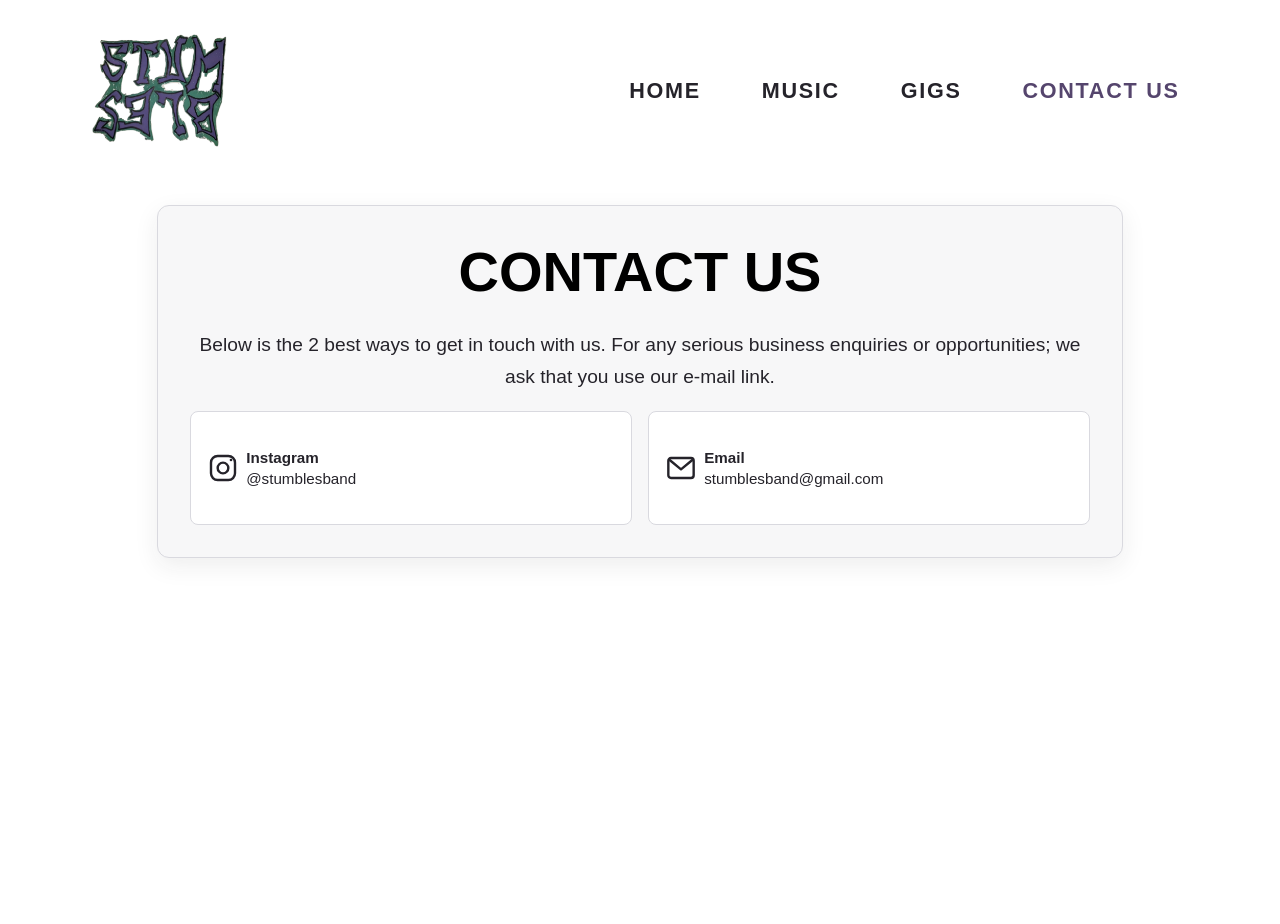
==== contact.html @ b95cb7bb "Add files via upload" ====
<!DOCTYPE html>
<html>
	<head>
		<title>Stumbles | Contact Us</title>
		<meta charset="UTF-8">
		<link rel="icon" href="translogo.png" type="image/png">
		<link rel="stylesheet" href="stylesheet.css">
	</head>
		
	<body>
		<div id="navbar">
			<a class="navbar-logo" href="index.html" aria-label="Stumbles home">
				<img src="translogo.png" alt="Stumbles">
			</a>
			<ul>
				<li><a href="index.html">HOME</a></li>
				<li><a href="music.html">MUSIC</a></li>
				<li><a href="gigs.html">GIGS</a></li>
				<li><a href="contact.html" aria-current="page">CONTACT US</a></li>
			</ul>
		</div>
		<div class="site-footer contact-panel">
			<h1>CONTACT US</h1>
            <p>Below is the 2 best ways to get in touch with us. For any serious business enquiries or opportunities; we ask that you use our e-mail link.</p>
			<div class="footer-links">
				<a class="contact-method" href="https://www.instagram.com/stumblesband" target="_blank" rel="noopener noreferrer">
					<svg viewBox="0 0 24 24" aria-hidden="true"><rect x="3" y="3" width="18" height="18" rx="5"></rect><circle cx="12" cy="12" r="4"></circle><circle class="icon-fill" cx="18" cy="6" r="1"></circle></svg>
					<span><strong>Instagram</strong><span>@stumblesband</span></span>
				</a>
				<a class="contact-method" href="mailto:stumblesband@gmail.com">
					<svg viewBox="0 0 24 24" aria-hidden="true"><rect x="2.5" y="4.5" width="19" height="15" rx="2"></rect><path d="m3.5 6 8.5 7 8.5-7"></path></svg>
					<span><strong>Email</strong><span>stumblesband@gmail.com</span></span>
				</a>
			</div>
		</div>
	</body>
</html>
---- stylesheet.css ----
:root {
  color-scheme: light;
  --background: #ffffff;
  --surface: #f7f7f8;
  --border: #d9d9df;
  --panel-purple: #f5f3f8;
  --panel-green: #f1f5f2;
  --green-heading: #345b45;
  --text: #25232a;
  --accent: #55456d;
}

body {
  background: var(--background);
  color: var(--text);
  font-family: "Helvetica Neue", Helvetica, Arial, sans-serif;
  margin: 0;
  min-height: 100vh;
  font-size: 1.1rem;
  line-height: 1.65;
  text-align: center;
}

body > :where(:not(#navbar):not(.site-footer)) {
  box-sizing: border-box;
  margin: 3rem 0 0;
  max-width: none;
  padding: 1.5rem 2rem;
  width: 100%;
}

body > div:not(#navbar):not(.site-footer):nth-of-type(even) {
  background: var(--panel-green);
}

body > div:not(#navbar):not(.site-footer):nth-of-type(odd) {
  background: var(--panel-purple);
}

body > .site-footer {
  background: var(--surface);
  border-top: 1px solid var(--border);
  font-size: 0.95rem;
  margin-top: 2rem;
  padding: 1.25rem 1rem;
}

.contact-panel {
  background: var(--surface);
  border: 1px solid var(--border);
  border-radius: 0.75rem;
  box-shadow: 0 8px 24px rgb(37 35 42 / 8%);
  margin: 3rem auto;
  max-width: 900px;
  padding: 2rem;
  width: calc(100% - 3rem);
}

.site-footer.contact-panel {
  margin: 3rem auto;
  padding: 2rem;
}

.contact-panel h1 {
  color: #000;
  font-family: "Helvetica Neue", Helvetica, Arial, sans-serif;
  margin: 0 0 1.5rem;
}

.contact-panel .footer-links {
  gap: 1rem;
}

.contact-method {
  background: var(--background);
  border: 1px solid var(--border);
  border-radius: 0.5rem;
  flex: 1 1 18rem;
  justify-content: flex-start;
  min-height: 5rem;
  padding: 1rem;
  transition: background-color 160ms ease, border-color 160ms ease;
}

.contact-method:hover,
.contact-method:focus-visible {
  background: var(--panel-purple);
  border-color: var(--accent);
  text-decoration: none;
}

.contact-panel .footer-links a:hover,
.contact-panel .footer-links a:focus-visible {
  text-decoration: none;
}

.contact-method > span {
  display: flex;
  flex-direction: column;
  line-height: 1.4;
  text-align: left;
}

.contact-method strong {
  color: var(--text);
}

.contact-panel .footer-links svg {
  flex: 0 0 auto;
  height: 2rem;
  width: 2rem;
}

.site-footer h2 {
  font-size: 1.5rem;
  margin: 0 0 0.6rem;
}

.footer-links {
  align-items: center;
  display: flex;
  flex-wrap: wrap;
  gap: 0.75rem 1.5rem;
  justify-content: center;
}

.footer-links a {
  align-items: center;
  color: var(--text);
  display: inline-flex;
  gap: 0.45rem;
  text-decoration: none;
}

.footer-links a:hover,
.footer-links a:focus-visible {
  color: var(--accent);
  text-decoration: underline;
  text-underline-offset: 0.2em;
}

.footer-links svg {
  fill: none;
  height: 1.15rem;
  stroke: currentColor;
  stroke-linecap: round;
  stroke-linejoin: round;
  stroke-width: 1.8;
  width: 1.15rem;
}

.footer-links .icon-fill {
  fill: currentColor;
  stroke: none;
}

img {
  display: block;
  margin: auto;
  width: 35%;
}

.zaktoilet-display {
  aspect-ratio: 16 / 9;
  margin: 3rem 0 0 calc(50% - 50vw);
  overflow: hidden;
  position: relative;
  width: 100vw;
}

.zaktoilet-display img {
  left: 50%;
  height: 100vw;
  max-width: none;
  object-fit: contain;
  position: absolute;
  top: 50%;
  transform: translate(-50%, -50%) rotate(90deg);
  width: 56.25vw;
}

h1,
h2,
h3 {
  color: #493a5f;
  line-height: 1.2;
}

h1 {
  font-size: clamp(2.4rem, 5vw, 3.5rem);
}

body > div:not(#navbar):not(.site-footer):nth-of-type(even) h1 {
  color: var(--green-heading);
}

h2 {
  font-size: clamp(1.8rem, 3.5vw, 2.5rem);
}

p {
  font-size: 1.2rem;
}

#intro ul {
  display: table;
  margin: 0 auto;
  padding-left: 1.5rem;
  text-align: left;
}

a {
  color: var(--accent);
}

#band-gallery .gallery-grid {
  align-items: center;
  display: grid;
  gap: 1.5rem;
  grid-template-columns: repeat(12, minmax(0, 1fr));
  margin: 2rem auto 0;
  max-width: 1100px;
  width: 100%;
}

#band-gallery figure {
  background: var(--background);
  box-shadow: 0 3px 12px rgb(37 35 42 / 12%);
  margin: 0;
  padding: 0.75rem;
}

#band-gallery figure:nth-child(1) {
  grid-column: 2 / span 3;
  transform: rotate(1deg);
}

#band-gallery figure:nth-child(2) {
  grid-column: 5 / span 4;
  transform: rotate(-0.75deg);
}

#band-gallery figure:nth-child(3) {
  grid-column: 9 / span 4;
  width: 80%
}

#band-gallery figure:nth-child(5) {
  grid-column: span 4;
}

#band-gallery figure:nth-child(4) {
  grid-column: span 4;
  transform: rotate(0.25deg);
  width: 90%;
}

#band-gallery figure:nth-child(6) {
  grid-column: span 4;
  transform: rotate(-1deg);
  width: 100%
}

#band-gallery figure img {
  aspect-ratio: 4 / 3;
  display: block;
  margin: 0;
  object-fit: cover;
  width: 100%;
}

#band-gallery figure:nth-child(1) img,
#band-gallery figure:nth-child(4) img {
  aspect-ratio: 1 / 1;
}

.gigs-page {
  box-sizing: border-box;
  margin: 3rem auto;
  max-width: 1100px;
  padding: 0 1rem;
  width: 100%;
}

.gig-card {
  background: var(--background);
  border: 1px solid var(--border);
  border-radius: 1rem;
  box-shadow: 0 8px 24px rgb(37 35 42 / 8%);
  margin: 0 auto;
  max-width: 680px;
  overflow: hidden;
  text-align: left;
}

.venue-image-placeholder {
  aspect-ratio: 16 / 7;
  background: var(--panel-purple);
  border-bottom: 1px solid var(--border);
}

.gig-venue-name {
  font-size: 1.9rem;
  font-weight: 700;
  margin: 0;
  padding: 1.25rem 1.5rem;
  text-align: center;
}

.gig-details {
  padding: 1.5rem 2rem;
}

.gig-details p {
  align-items: baseline;
  border-bottom: 1px solid var(--border);
  display: flex;
  gap: 1rem;
  justify-content: space-between;
  margin: 0;
  min-height: 3rem;
  padding: 0.65rem 0;
}

.gig-details p:last-child {
  border-bottom: 0;
}

.gig-details p strong {
  color: var(--text);
}

.gig-details p span {
  color: var(--accent);
  min-width: 35%;
}

input,
textarea,
select,
button {
  background: var(--surface);
  border: 1px solid var(--border);
  color: var(--text);
}

#navbar {
  align-items: center;
  background: var(--background);
  box-sizing: border-box;
  display: flex;
  gap: 2rem;
  margin: 1.5rem auto 0;
  max-width: none;
  padding: 0.5rem max(1rem, calc((100vw - 1100px) / 2));
  position: sticky;
  top: 0;
  width: 100%;
  z-index: 10;
}

.navbar-logo {
  display: block;
  flex: 0 0 auto;
  position: relative;
  z-index: 1;
}

.navbar-logo img {
  display: block;
  height: auto;
  margin: 0;
  width: 140px;
}

#navbar ul {
  align-items: center;
  display: flex;
  flex: 1;
  flex-wrap: wrap;
  gap: 0.5rem 2.5rem;
  justify-content: flex-end;
  list-style: none;
  margin: 0;
  padding: 0;
  position: relative;
  z-index: 1;
}

#navbar ul a {
  background: transparent;
  border-radius: 0.35rem;
  color: var(--text);
  display: block;
  font-family: "Helvetica Neue", Helvetica, Arial, sans-serif;
  font-size: 1.35rem;
  font-weight: 700;
  letter-spacing: 0.08em;
  padding: 1.25rem 0.65rem;
  position: relative;
  text-decoration: none;
  transition: background-color 160ms ease, color 160ms ease;
}

#navbar ul a:hover,
#navbar ul a:focus-visible {
  color: var(--accent);
  font-weight: 900;
}

#navbar ul a:focus-visible {
  outline: 2px solid var(--accent);
  outline-offset: 2px;
}

#navbar ul a[aria-current="page"] {
  background: transparent;
  color: var(--accent);
  font-weight: 900;
}

@media (max-width: 520px) {
  #navbar {
    align-items: flex-start;
    flex-direction: column;
    gap: 0.5rem;
  }

  .navbar-logo img {
    width: 115px;
  }

  #navbar ul {
    flex: auto;
    width: 100%;
    column-gap: 1.5rem;
  }

  #navbar ul a {
    font-size: 1.2rem;
  }

  #band-gallery .gallery-grid {
    gap: 0.75rem;
  }

  #band-gallery figure:nth-child(n) {
    grid-column: span 6;
    padding: 0.4rem;
  }

}
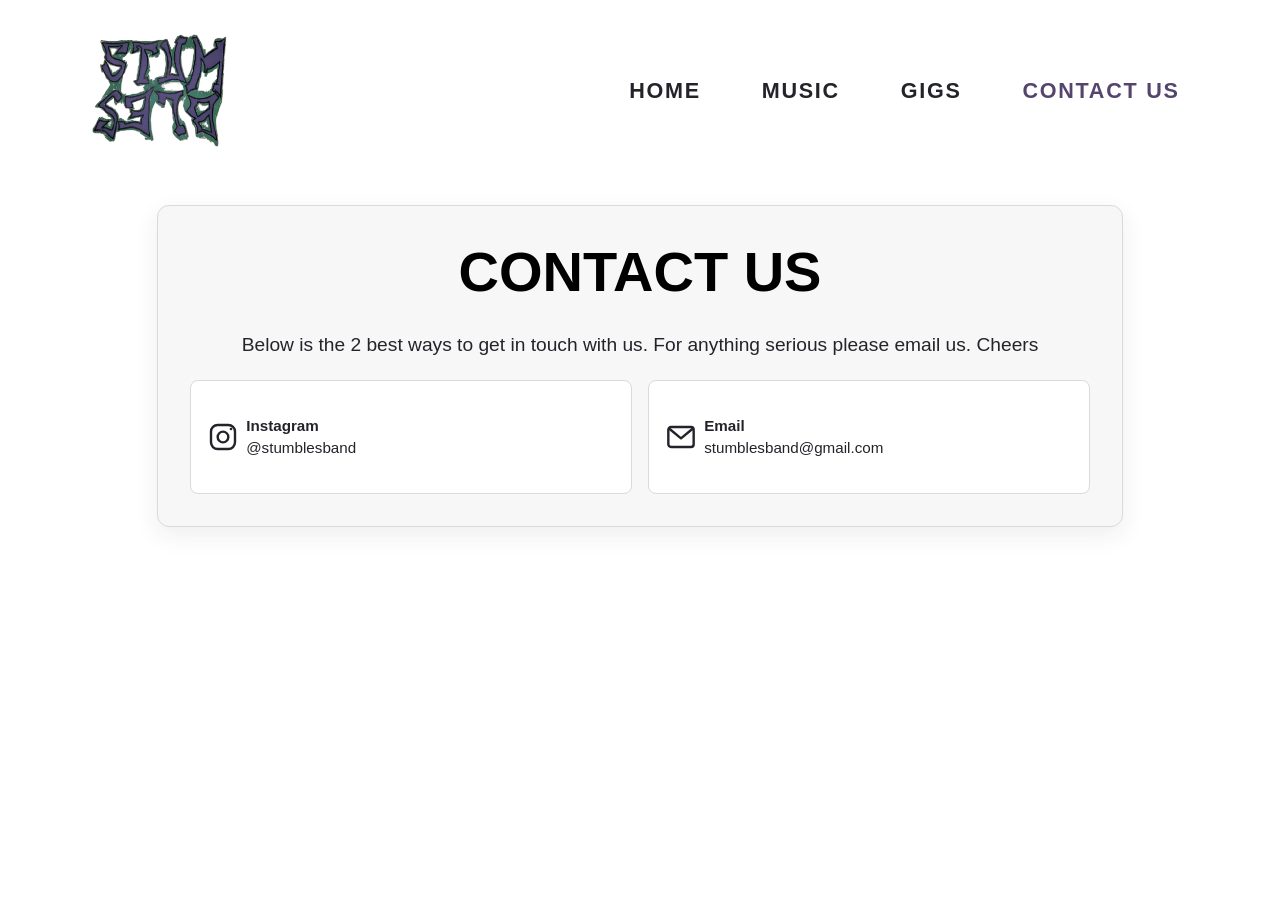
==== commit 8b0a27b5: "Revise contact methods and footer content Updated contact methods and modified footer text." ====
--- a/contact.html
+++ b/contact.html
@@ -21,7 +21,7 @@
 		</div>
 		<div class="site-footer contact-panel">
 			<h1>CONTACT US</h1>
-            <p>Below is the 2 best ways to get in touch with us. For any serious business enquiries or opportunities; we ask that you use our e-mail link.</p>
+            <p>Below is the 2 best ways to get in touch with us. For anything serious please email us. Cheers</p>
 			<div class="footer-links">
 				<a class="contact-method" href="https://www.instagram.com/stumblesband" target="_blank" rel="noopener noreferrer">
 					<svg viewBox="0 0 24 24" aria-hidden="true"><rect x="3" y="3" width="18" height="18" rx="5"></rect><circle cx="12" cy="12" r="4"></circle><circle class="icon-fill" cx="18" cy="6" r="1"></circle></svg>
@@ -34,4 +34,4 @@
 			</div>
 		</div>
 	</body>
-</html>+</html>
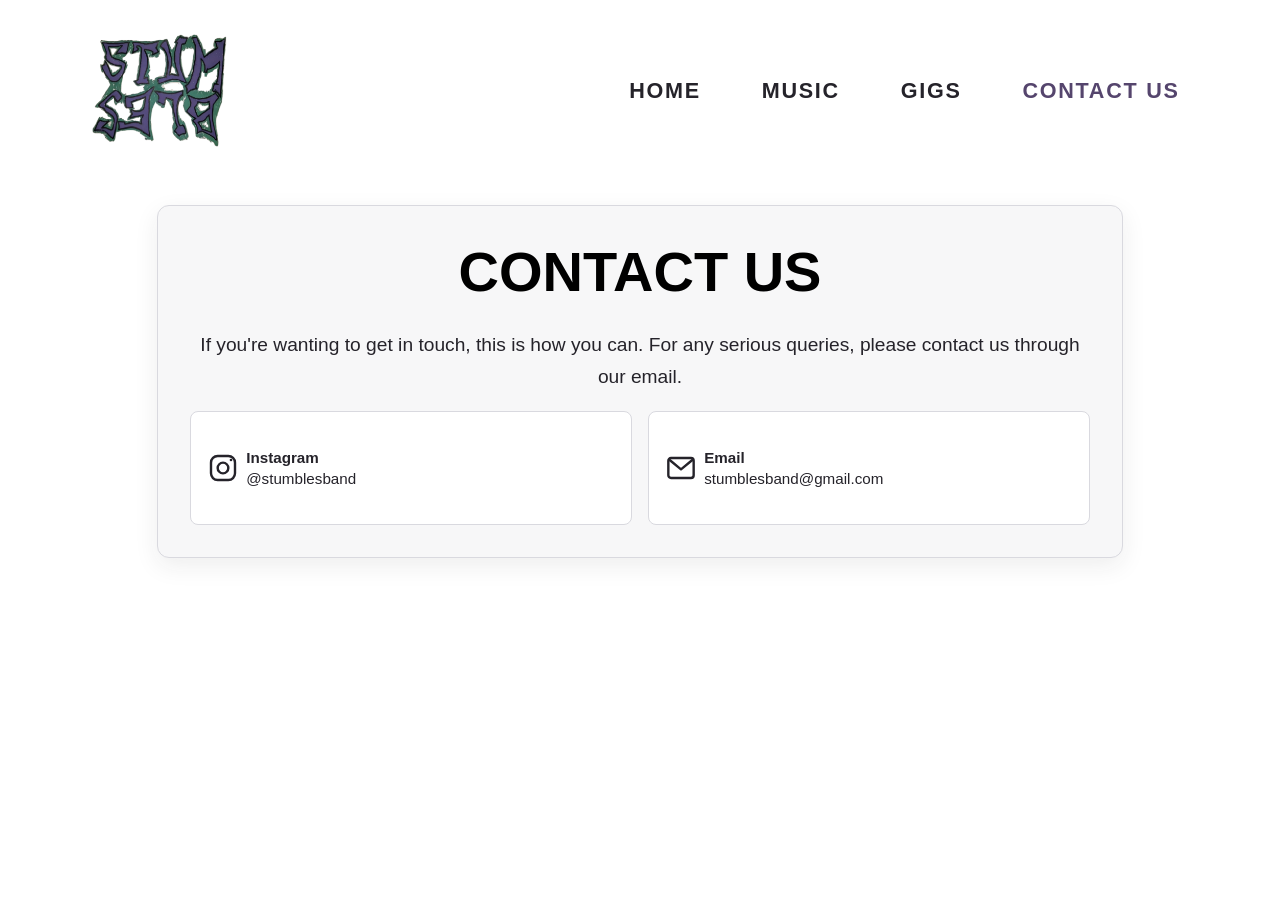
==== commit fb468561: "Revise contact page content and layout Updated contact information and improved wording for clarity." ====
--- a/contact.html
+++ b/contact.html
@@ -21,7 +21,7 @@
 		</div>
 		<div class="site-footer contact-panel">
 			<h1>CONTACT US</h1>
-            <p>Below is the 2 best ways to get in touch with us. For anything serious please email us. Cheers</p>
+            <p>If you're wanting to get in touch, this is how you can. For any serious queries, please contact us through our email.</p>
 			<div class="footer-links">
 				<a class="contact-method" href="https://www.instagram.com/stumblesband" target="_blank" rel="noopener noreferrer">
 					<svg viewBox="0 0 24 24" aria-hidden="true"><rect x="3" y="3" width="18" height="18" rx="5"></rect><circle cx="12" cy="12" r="4"></circle><circle class="icon-fill" cx="18" cy="6" r="1"></circle></svg>
--- a/stylesheet.css
+++ b/stylesheet.css
@@ -204,6 +204,8 @@
 
 #intro ul {
   display: table;
+  font: inherit;
+  font-size: 1.2rem;
   margin: 0 auto;
   padding-left: 1.5rem;
   text-align: left;
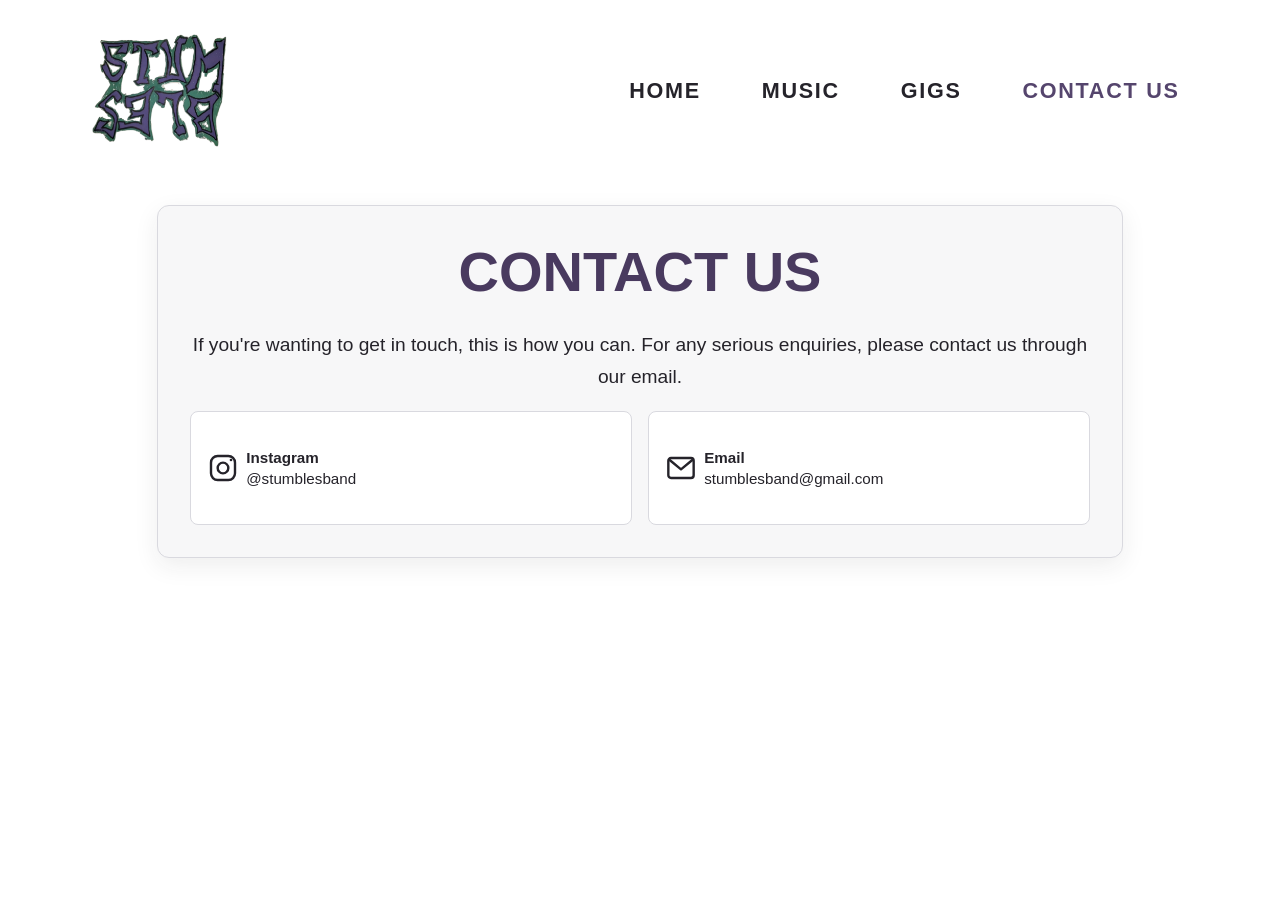
==== commit 94f1542a: "Revise contact.html structure and content Updated contact page content and structure." ====
--- a/contact.html
+++ b/contact.html
@@ -21,7 +21,7 @@
 		</div>
 		<div class="site-footer contact-panel">
 			<h1>CONTACT US</h1>
-            <p>If you're wanting to get in touch, this is how you can. For any serious queries, please contact us through our email.</p>
+            <p>If you're wanting to get in touch, this is how you can. For any serious enquiries, please contact us through our email.</p>
 			<div class="footer-links">
 				<a class="contact-method" href="https://www.instagram.com/stumblesband" target="_blank" rel="noopener noreferrer">
 					<svg viewBox="0 0 24 24" aria-hidden="true"><rect x="3" y="3" width="18" height="18" rx="5"></rect><circle cx="12" cy="12" r="4"></circle><circle class="icon-fill" cx="18" cy="6" r="1"></circle></svg>
--- a/stylesheet.css
+++ b/stylesheet.css
@@ -62,7 +62,7 @@
 }
 
 .contact-panel h1 {
-  color: #000;
+  color: #493a5f;
   font-family: "Helvetica Neue", Helvetica, Arial, sans-serif;
   margin: 0 0 1.5rem;
 }
